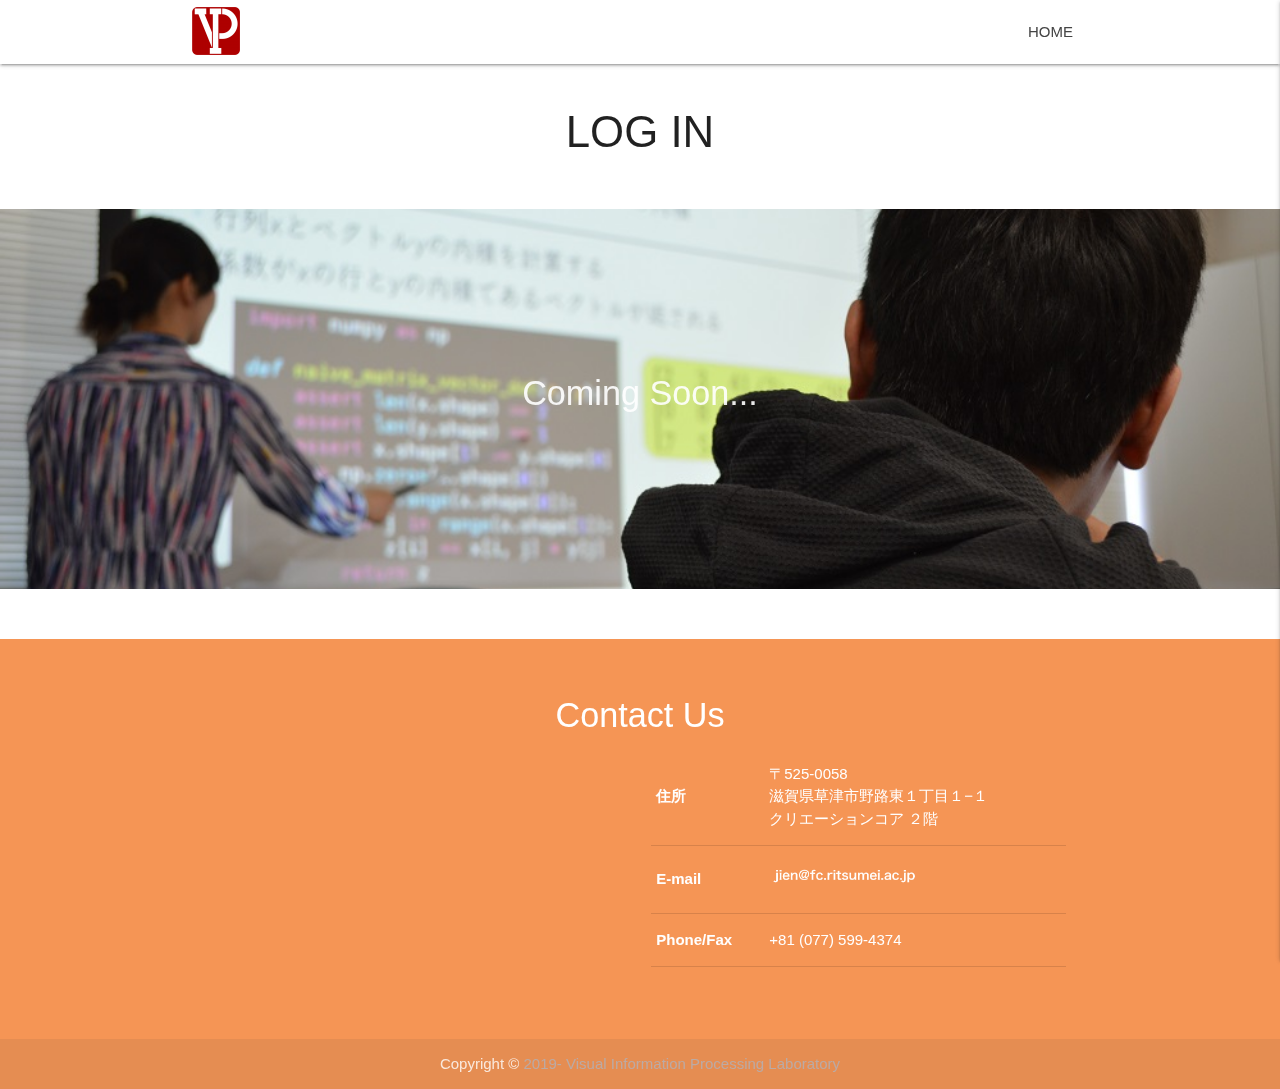
==== comingsoon.html @ 2bcc6045 "Merge branch 'master' of ssh://172.25.5.250:/var/www/vip_hp" ====
<!DOCTYPE html>
<html lang="ja">
	<head>
  		<meta http-equiv="Content-Type" content="text/html; charset=UTF-8"/>
<!---タブの箇所--->
<title>VIP-Visual Information Processing Laborator</title>
<!--ホームページのタブ画像(favicon/touch-icon) icon-->
<link rel="shortcut icon" href="image/logo/favicon.ico">
<link rel="apple-touch-icon" href="image/logo/icon-16x16.png">

		<!-- Import Google Icon Font -->
  		<link href="https://fonts.googleapis.com/icon?family=Material+Icons" rel="stylesheet">
		<!-- Import materialize.css -->
		<link type="txt/css" rel="stylesheet" href="css/materialize.min.css"  media="screen,projection"/>
		<!--Let browser know website is optimized for mobile-->	
		<meta name="viewport" content="width=device-width, initial-scale=1"/>
		<!--link rel="stylesheet" href=""-->
		<link href="css/materialize.css" type="text/css" rel="stylesheet" media="screen,projection"/>
		<link href="css/style.css" type="text/css" rel="stylesheet" media="screen,projection"/>
	</head>


<head>
  <meta http-equiv="Content-Type" content="text/html; charset=UTF-8"/>
  <!---タブの箇所--->
  <title>VIP-Visual Information Processing Laborator</title>
  <!--ホームページのタブ画像(favicon/touch-icon) icon-->
  <link rel="shortcut icon" href="image/logo/favicon.ico">
  <link rel="apple-touch-icon" href="image/logo/icon-16x16.png">



  <!-- Import Google Icon Font -->
  <link href="https://fonts.googleapis.com/icon?family=Material+Icons" rel="stylesheet">
  <!-- Import materialize.css -->
  <link type="txt/css" rel="stylesheet" href="css/materialize.min.css"  media="screen,projection"/>
  <!--Let browser know website is optimized for mobile-->    
  <meta name="viewport" content="width=device-width, initial-scale=1"/>
  <!--link rel="stylesheet" href=""-->
  <link href="css/materialize.css" type="text/css" rel="stylesheet" media="screen,projection"/>
  <link href="css/style.css" type="text/css" rel="stylesheet" media="screen,projection"/>
</head>

<body>

    <div class="fixed-action-btn scroll-btn" style="bottom: 45px; right: 24px;">
      <a class="btn btn-floating btn-large">
        <i class="material-icons">arrow_upward</i>
    </a>
</div>
<!-- Dropdown Structure -->
<ul id="dropdown1" class="dropdown-content">
    <li><a href="#!">日本語</a></li>
    <li><a href="#!">English</a></li>
    <li class="divider"></li>
</ul>
<!--ナビゲーション-->
<div class="navbar-fixed">
<nav class="white" role="navigation">
    <div class="nav-wrapper container">
        <a href="index.html" class="brand-logo pc"><img src="image/logo/icon-48x48.png"></a>
        <a href="index.html" class="brand-logo sp"><img src="image/logo/icon-36x36.png"></a>            
        <ul class="right hide-on-med-and-down">
            <li><a href="index.html">HOME</a></li>
   <!--          <li><a class="dropdown-trigger" href="#!" data-target="dropdown1">LANGUAGE<i class="material-icons right">arrow_drop_down</i></a></li> -->
        </ul>
        <a href="#!" data-target="nav-mobile" class="sidenav-trigger right">
            <i class="material-icons blue-grey-text">menu</i>
        </a>
    </div>
</nav>
</div>

<ul id="nav-mobile" class="sidenav">
  <li><a href="index.html" class="sidenav-li">HOME</a></li>
</ul>

<div class="container">
  <div class="section">
      <!--   Icon Section   -->
      <div class="row">
          <div class="col s12 center">
            <h3>LOG IN</h3>
        </div>
    </div>
 </div>
</div>

<div class="parallax-container valign-wrapper">
  <!--div class="section no-pad-bot" -->
  <div class="container">
    <div class="row center">
      <h4 class="header col s12 light" id="member_p">Coming Soon...</h4>
    </div>
  </div>
  <!--/div -->
  <div class="parallax"><img src="image/background8.jpg" alt="Unsplashed background img 2"></div>
</div>

<div class="container">
  <div class="section">
      <!--   Icon Section   -->
      <div class="row">
          
    </div>
</div>
</div>

<footer class="page-footer teal">
  <div class="section container">

    <div class="row">
      <div class="col s12 center">
        <h4 id="contact_p">Contact Us</h4>
        <!-- <div class="box17"> -->
          <div class="col m6">
           <table>
        <iframe src="https://www.google.com/maps/embed?pb=!1m14!1m8!1m3!1d104580.04579676189!2d135.7973803!3d35.0035401!3m2!1i1024!2i768!4f13.1!3m3!1m2!1s0x60016dc10d61a45d%3A0xe0faa970230f12c3!2z44Kv44Oq44Ko44O844K344On44OzIOOCs-OCog!5e0!3m2!1sja!2sjp!4v1559034516056!5m2!1sja!2sjp&t=m" width="300" height="250" frameborder="0" style="border:0" allowfullscreen></iframe>
          </table>                  
        </div>
        <div class="col m6">
          <table>
            <tr>
              <th>住所</th>
              <td>〒525-0058<br>
                滋賀県草津市野路東１丁目１−１<br>
                クリエーションコア ２階<br></td>
              </tr>
              <tr>
                <th>E-mail</th>
                <td><img src="image/mail.png" height="30px"></td>
              </tr>
              <tr>
                <th>Phone/Fax</th>
                <td>+81 (077) 599-4374  </td>
              </tr>
            </table>
          </div>
        </div>
      </div>

    </div>

    <div class="footer-copyright">
      <div class="container"><center>
        Copyright © <a class="brown-text text-lighten-3"> 2019- Visual Information Processing Laboratory</a></center>
      </div>
    </div>
  </footer>

<!--  Scripts-->
<script src="https://code.jquery.com/jquery-2.1.1.min.js"></script>
<script src="js/materialize.js"></script>
<script src="js/init.js"></script>
<script src="js/script.js"></script>

</body>
</html>
---- css/style.css ----
/* Custom Stylesheet */
/**
 * Use this file to override Materialize files so you can update
 * the core Materialize files in the future
 *
 * Made By MaterializeCSS.com
 */

nav ul a,
nav .brand-logo {
  color: #444;
  top: 7px;
}
p {
  line-height: 2rem;
}



.box_simple {
    color: #1c1d1f;
    font-size: 14px;
    border-top: solid #f37a2acc 1px; /*＊上のボーダー*/
    border-bottom: solid #f37a2acc 1px; /*＊下のボーダー*/
    padding: 1.5em 0em 1.5em 1.5em;
    line-height: 2.5; /*行間*/
}
    .box_simple li:before {
        font-family: "Font Awesome 5 Free";
        content: "\f02b"; /*アイコン種類*/
        position: absolute;
        margin-left: -1.5em; /*アイコン左へ*/
        color: #ffb03f; /*アイコン色*/
        font-weight: 1000;
    }
.box_simple li {
    margin-left: 2.5em;
    line-height: 2.5; /*行間*/
}

.box_blue {
    background: #f1f8ff; /*背景色*/
    color: #1e366a;
    border-top: solid #1e366a 1px; /*上のボーダー*/
    border-bottom: solid #1e366a 1px; /*下のボーダー*/
    padding: 1em 0.5em 1.5em; /*左から順に、上にpadding、右左に共通のpadding、下にpadding*/
}
    .box_blue li:before {
        font-family: "Font Awesome 5 Free";
        content: "\f0da"; /*アイコン種類*/
        position: absolute;
        margin-left: -1.5em; /*アイコン左へ*/
        color: #1e366a; /*アイコン色*/
        font-weight: 900
    }
    .box_blue li {
        margin-left: 2.5em;
        line-height: 2.5; /*行間*/
    }

.parallax-container {
  min-height: 380px;
  line-height: 0;
  height: auto;
  color: rgba(255,255,255,.9);
}
  .parallax-container .section {
    width: 100%;
  }




@media only screen and (max-width : 992px) {
  .parallax-container .section {
    position: absolute;
    top: 40%;
  }
  #index-banner .section {
    top: 10%;
  }
}

@media only screen and (max-width : 600px) {
  #index-banner .section {
    top: 0;
  }
}

.icon-block {
  padding: 0 15px;
}
.icon-block .material-icons {
  font-size: inherit;
}

footer.page-footer {
  margin: 0;
}

/*nav fix*/
.fixed{
 position: fixed;
 z-index: 10000;
}

/*マウスホバーのポインター変更*/
.mouse-hover{
  cursor:pointer;
}

/* パソコンで見たときは"pc"のclassがついた画像が表示される */
.pc { display: block !important; }
.sp { display: none !important; }
.scroll-btn { display: none !important; }
.slide-height {
   height:569px; 
}
/* スマートフォンで見たときは"sp"のclassがついた画像が表示される */
@media only screen and (max-width: 600px) {
  .pc { display: none !important; }
  .sp { display: block !important; }
  .scroll-btn { display: block !important; }
  .slide-height {
     height:350px; 
  }
  .contact-form {
    text-align: center;
  }
}

/*スライダーの文字位置を中央にする（なぜか50%だと中央にならない）*/
.slider .slides li .caption {
  top: 30% !important;
}

.teal {
 background-color: #f37a2acc !important;
}

.btn, .btn-large, .btn-small, .btn-flat {
 color:#ffffff !important;
 background-color: #f37a2acc !important;
}

.btn:focus, .btn-large:focus, .btn-small:focus, .btn-floating:focus {
 background-color: #ee660bda !important;
}

.btn:hover, .btn-large:hover, .btn-small:hover {
  background-color: #ee660bda !important;
}

span.char-color-black{
  color: black;
}

table.half-clear{
  background-color: rgba(255,255,255,0.4);
  color: black;
}
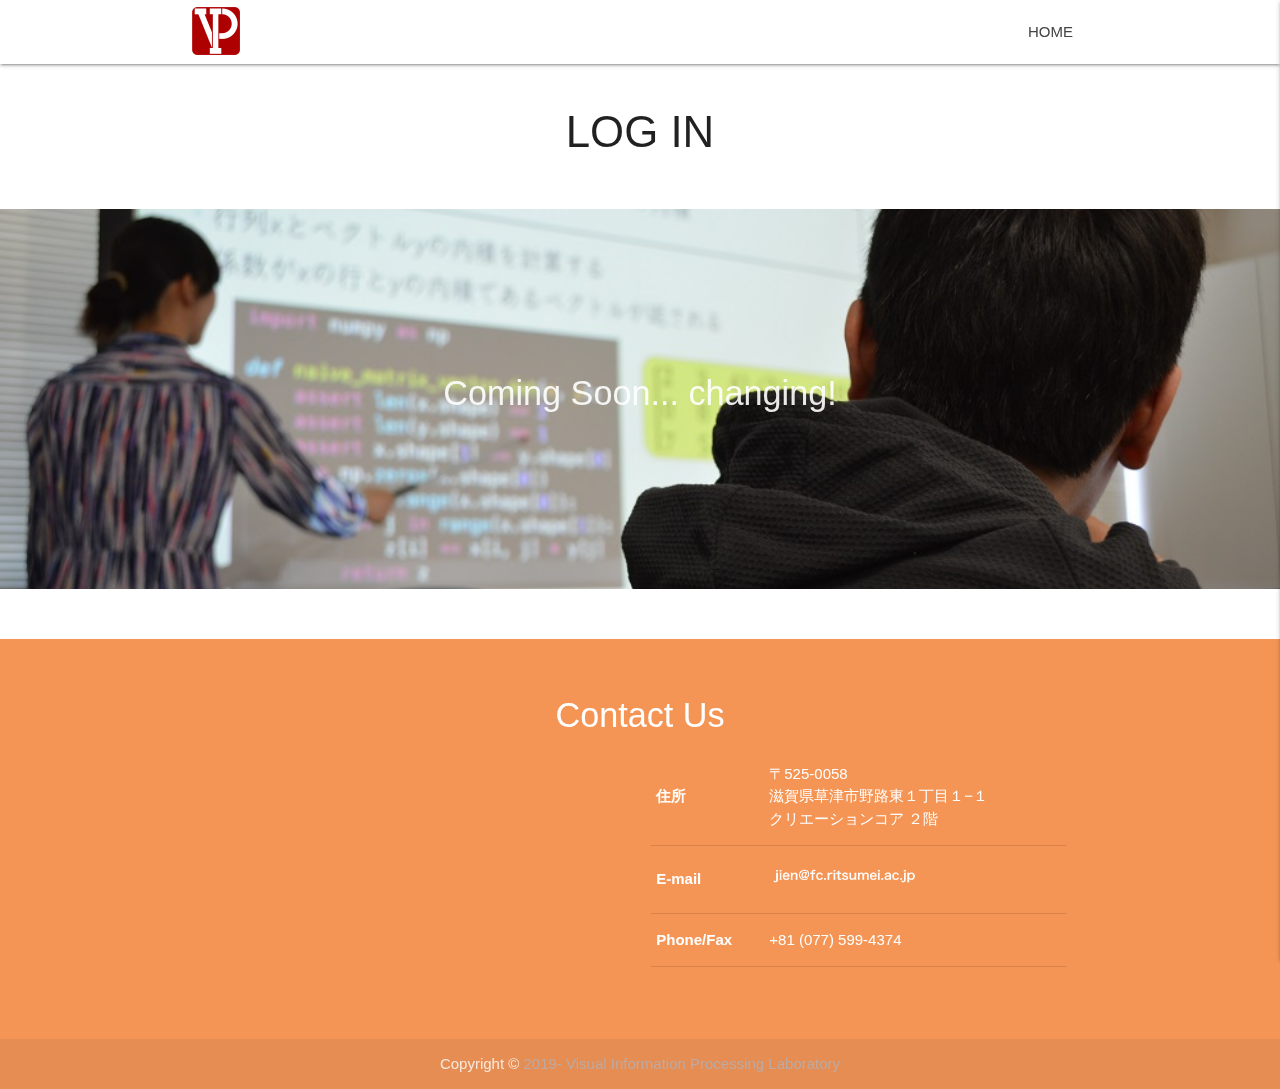
==== commit cc657402: "test" ====
--- a/comingsoon.html
+++ b/comingsoon.html
@@ -90,7 +90,7 @@
   <!--div class="section no-pad-bot" -->
   <div class="container">
     <div class="row center">
-      <h4 class="header col s12 light" id="member_p">Coming Soon...</h4>
+      <h4 class="header col s12 light" id="member_p">Coming Soon... changing!</h4>
     </div>
   </div>
   <!--/div -->
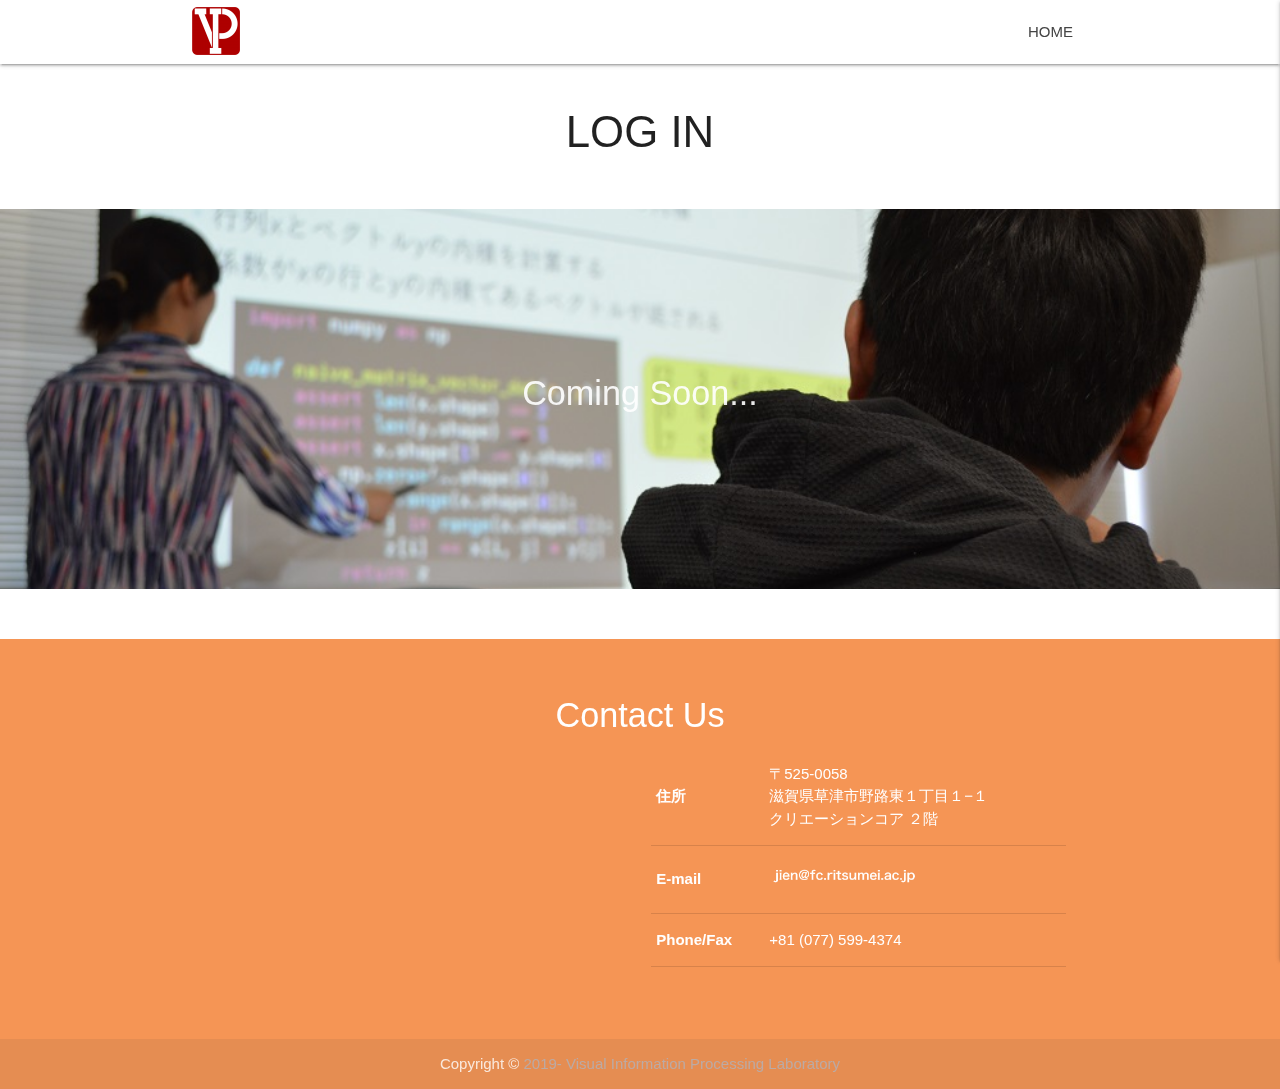
==== commit 989665ed: "modify" ====
--- a/comingsoon.html
+++ b/comingsoon.html
@@ -90,7 +90,7 @@
   <!--div class="section no-pad-bot" -->
   <div class="container">
     <div class="row center">
-      <h4 class="header col s12 light" id="member_p">Coming Soon... changing!</h4>
+      <h4 class="header col s12 light" id="member_p">Coming Soon...</h4>
     </div>
   </div>
   <!--/div -->
